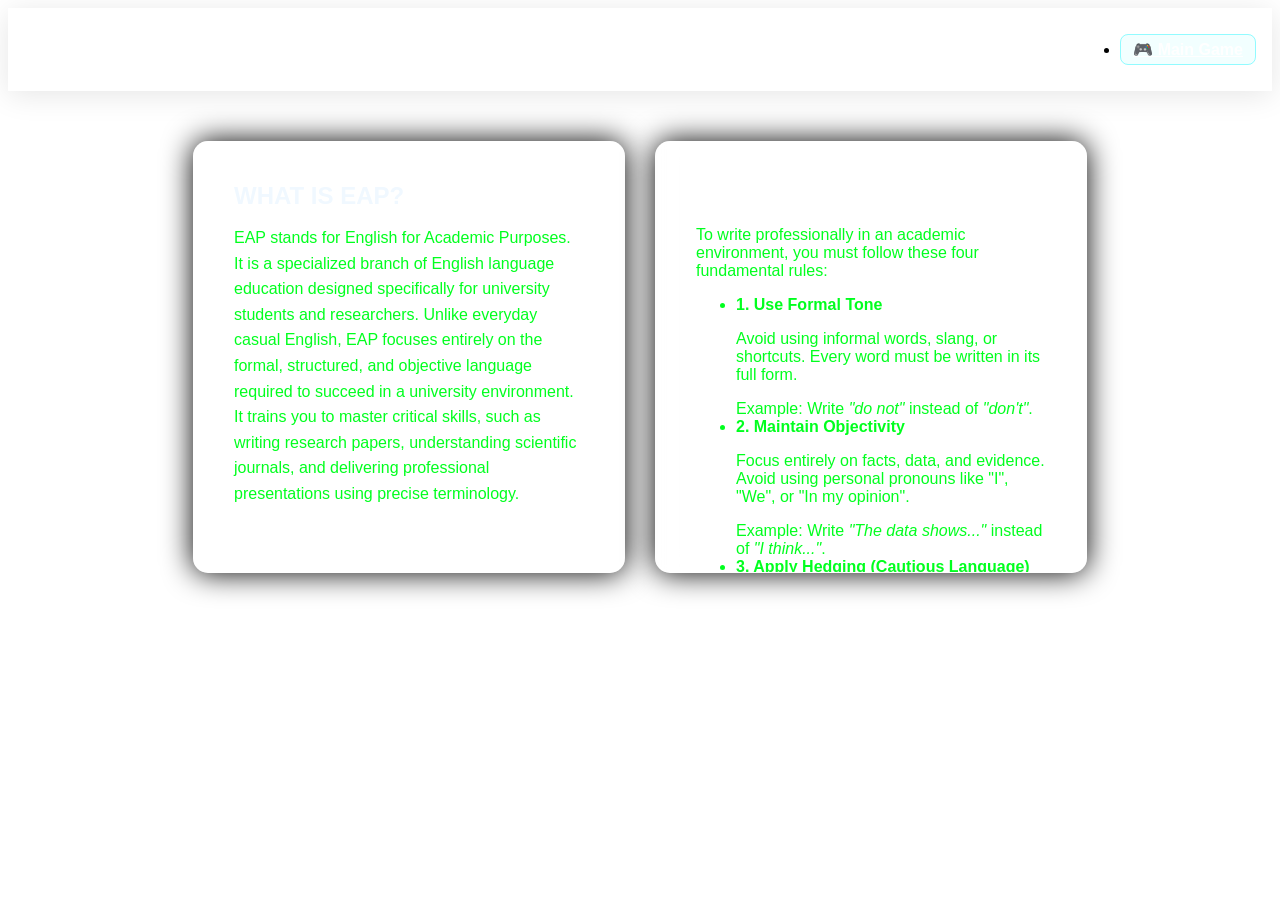
==== EAP.html @ 1e183e44 "Add files via upload" ====
<!DOCTYPE html>
<html lang="en">
<head>
    <meta charset="UTF-8">
    <meta name="viewport" content="width=device-width, initial-scale=1.0">
    <title>Document</title>
</head>
<style>
.video-bg {
    position: fixed; 
    top: 0;
    left: 0;
    width: 100vw;    
    height: 100vh;   
    object-fit: cover; 
    z-index: -1;     
}

.navbar {
    background-color: #A855F7;
    padding: 15px;
    display: flex;
    justify-content: space-between;
    font-style: normal;
    font-weight: bold;
    background-color: rgba(255, 255, 255, 0.15); 
    backdrop-filter: blur(12px); 
    -webkit-backdrop-filter: blur(12px); 
    border: 1px solid rgba(255, 255, 255, 0.2);
    box-shadow: 0 4px 30px rgba(0, 0, 0, 0.1);
    font-family: Arial, Helvetica, sans-serif;
}

/* --- KUNCI UTAMA DI SINI --- */
/* Kita ubah .wrapper menjadi area Flexbox untuk memeluk container 1 dan 2 */
.wrapper-content {
    display: flex;
    justify-content: center; /* Membuat kedua kotak berada di tengah halaman */
    align-items: flex-start; /* Mengunci bagian atas kedua kotak agar setara/sejajar lurus */
    gap: 30px;               /* Memberikan jarak renggang di antara kedua kotak */
    margin-top: 50px;        /* Jarak antara navbar dengan kotak materi */
}

.container {
    padding: 40px; /* Sedikit dikecilkan agar teks panjangmu tidak terlalu sesak */
    box-shadow: 0 0 30px #010101;
    border-radius: 15px;
    width: 350px;  /* Sedikit diperlebar menjadi 350px supaya teks EAP terbaca rapi */
    height: 350px; /* Disesuaikan tingginya agar muat penjelasannya */
    backdrop-filter: blur(12px);
    background-color: rgba(255, 255, 255, 0.15);
    border: 1px solid rgba(255, 255, 255, 0.2);
    overflow-y: auto;
    font-family: Arial, Helvetica, sans-serif;
    transition: transform 0.3s ease, box-shadow 0.3s ease; /* Transisi efek membesar */
}

/* Efek interaktif hover & active untuk kedua container */
.container:hover {
    transform: scale(1.03);
    box-shadow: 0 0 40px rgba(255, 255, 255, 0.4);
}

.container:active {
    transform: scale(1.05);
}

/* Reset margin bawaan tag judul di dalam container agar merapat ke atas */
.container h2, .container2 h2 {
    margin-top: 0;
    margin-bottom: 15px;
}
.container h4, .container2 h4 {
    margin-top: 0;
    font-weight: normal;
    line-height: 1.6; /* Membuat jarak antar baris teks lebih nyaman dibaca */
}
.menu-game {
    border: 1px solid rgba(0, 245, 255, 0.4); /* Garis kotak tipis warna cyan */
    padding: 6px 12px;                        /* Jarak teks ke garis (atas-bawah, kiri-kanan) */
    border-radius: 8px;                       /* Membuat sudut kotak agak bulat */
    background: rgba(0, 245, 255, 0.05);      /* Warna latar tipis di dalam kotak */
    transition: 0.3s;
}

/* Efek saat kursor menyentuh kotak */
.menu-game:hover {
    background: rgba(0, 245, 255, 0.2);
    border-color: #00f5ff;
    box-shadow: 0 0 10px rgba(0, 245, 255, 0.3);
}
</style>
<body>
    
    <div>
        <nav class="navbar">
            <div><h1 style="color: white; margin: 0;">English for Academic Purposes</h1></div>
            <ul class="game">
                <li>
                    <a href="game.html" class="menu-game" style="color: white;">🎮 Main Game</a>
                </li>
            </ul>
        </nav>
    </div>
    <!-- KEDUA CONTAINER DIBUNGKUS DI SINI AGAR BISA SEJAJAR KE SAMPING -->
    <div class="wrapper-content">
        
        <!-- CONTAINER 1: PENGERTIAN -->
        <div class="container">
            <h2 style="color: aliceblue;">WHAT IS EAP?</h2>
            <h4 style="color: rgb(0, 255, 30);">
                EAP stands for English for Academic Purposes. It is a specialized branch of English language 
                education designed specifically for university students and researchers. Unlike 
                everyday casual English, EAP focuses entirely on the formal, structured, and objective language required
                to succeed in a university environment. It trains you to master critical skills, such as writing research papers,
                understanding scientific journals, and delivering professional presentations using precise terminology.
            </h4>
        </div>
        <!-- CONTAINER 2: ATURAN KUNCI -->
<div class="container">
    <div class="wrapper">
        <h2 style="color: white;">Core Rules of EAP</h2>
        <p class="intro-text" style="color: rgb(0, 255, 30)">To write professionally in an academic environment, you must follow these four fundamental rules:</p>
        
        <ul class="rules-list" style="color: rgb(0, 255, 30);">
            <li>
                <strong>1. Use Formal Tone</strong>
                <p>Avoid using informal words, slang, or shortcuts. Every word must be written in its full form.</p>
                <span class="example-tag">Example: Write <em>"do not"</em> instead of <em>"don't"</em>.</span>
            </li>
            <li>
                <strong>2. Maintain Objectivity</strong>
                <p>Focus entirely on facts, data, and evidence. Avoid using personal pronouns like "I", "We", or "In my opinion".</p>
                <span class="example-tag">Example: Write <em>"The data shows..."</em> instead of <em>"I think..."</em>.</span>
            </li>
            <li>
                <strong>3. Apply Hedging (Cautious Language)</strong>
                <p>Do not make absolute claims unless they are 100% proven. Use cautious language to show academic humility.</p>
                <span class="example-tag">Example: Use words like <em>"suggests"</em>, <em>"could"</em>, or <em>"may"</em>.</span>
            </li>
            <li>
                <strong>4. Use Passive Voice</strong>
                <p>Shift the focus from the person doing the action to the action itself to make the writing sound more scientific.</p>
                <span class="example-tag">Example: Write <em>"The experiment was conducted"</em>.</span>
            </li>
        </ul>
    </div>
</div>
    <!-- VIDEO BACKGROUND -->
    <video autoplay muted loop class="video-bg">
        <source src="WhatsApp Video 2026-05-24 at 13.43.46.mp4">
    </video>

</body>
</html>
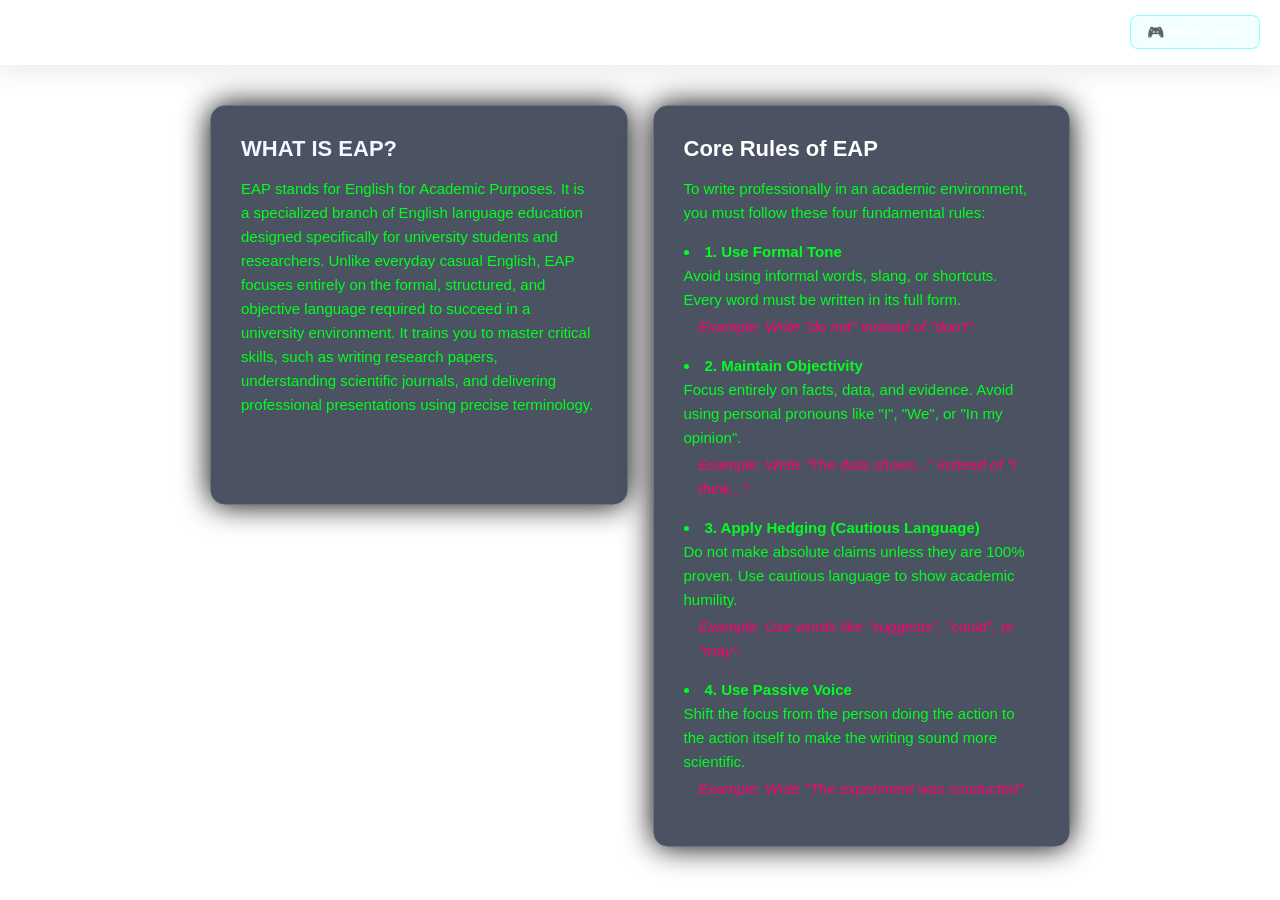
==== commit 4f94bd91: "Add files via upload" ====
--- a/EAP.html
+++ b/EAP.html
@@ -3,109 +3,172 @@
 <head>
     <meta charset="UTF-8">
     <meta name="viewport" content="width=device-width, initial-scale=1.0">
-    <title>Document</title>
+    <title>English for Academic Purposes</title>
+    <style>
+        * {
+            box-sizing: border-box;
+            margin: 0;
+            padding: 0;
+        }
+
+        body {
+            font-family: Arial, Helvetica, sans-serif;
+            color: white;
+            min-height: 100vh;
+        }
+
+        .video-bg {
+            position: fixed; 
+            top: 0;
+            left: 0;
+            width: 100vw;    
+            height: 100vh;   
+            object-fit: cover; 
+            z-index: -1;     
+        }
+
+        .navbar {
+            background-color: rgba(255, 255, 255, 0.15); 
+            padding: 15px 20px;
+            display: flex;
+            justify-content: space-between;
+            align-items: center;
+            font-weight: bold;
+            backdrop-filter: blur(12px); 
+            -webkit-backdrop-filter: blur(12px); 
+            border-bottom: 1px solid rgba(255, 255, 255, 0.2);
+            box-shadow: 0 4px 30px rgba(0, 0, 0, 0.1);
+            position: relative;
+            z-index: 10;
+        }
+
+        .navbar h1 {
+            font-size: 20px;
+            font-family: 'Poppins', sans-serif;
+            font-weight: 700; 
+            color: rgb(255, 255, 255);
+        }
+
+        .game {
+            list-style: none;
+        }
+
+        .menu-game {
+            display: inline-block;
+            border: 1px solid rgba(0, 245, 255, 0.4); 
+            padding: 8px 16px;                        
+            border-radius: 8px;                       
+            background: rgba(0, 245, 255, 0.05);      
+            transition: 0.3s;
+            color: white;
+            text-decoration: none;
+            font-size: 14px;
+        }
+
+        .menu-game:hover {
+            background: rgba(0, 245, 255, 0.2);
+            border-color: #00f5ff;
+            box-shadow: 0 0 10px rgba(0, 245, 255, 0.3);
+        }
+
+        .wrapper-content {
+            display: flex;
+            justify-content: center; 
+            align-items: flex-start; 
+            gap: 25px;               
+            margin: 40px auto;        
+            padding: 0 20px;
+            width: 100%;
+            max-width: 900px; 
+            position: relative;
+            z-index: 5;
+        }
+
+        .container {
+            padding: 30px; 
+            box-shadow: 0 0 30px #010101;
+            border-radius: 15px;
+            width: 50%; 
+            min-height: 400px; 
+            backdrop-filter: blur(12px);
+            background-color: rgba(30, 41, 59, 0.8); 
+            border: 1px solid rgba(255, 255, 255, 0.2);
+            transition: transform 0.3s ease, box-shadow 0.3s ease; 
+        }
+
+        .container:hover {
+            transform: scale(1.02);
+            box-shadow: 0 0 40px rgba(255, 255, 255, 0.3);
+        }
+
+        .container h2 {
+            margin-top: 0;
+            margin-bottom: 15px;
+            font-size: 22px;
+        }
+
+        .container h4, .container p, .container ul {
+            font-weight: normal;
+            line-height: 1.6; 
+            font-size: 15px;
+        }
+
+        .rules-list {
+            list-style-position: inside;
+            margin-top: 15px;
+        }
+
+        .rules-list li {
+            margin-bottom: 15px;
+        }
+
+        .example-tag {
+            display: block;
+            margin-top: 3px;
+            padding-left: 15px;
+            font-style: italic;
+            color: #ff006e; 
+        }
+
+        @media (max-width: 768px) {
+            .navbar {
+                flex-direction: column; 
+                text-align: center;
+                gap: 12px;
+            }
+
+            .navbar h1 {
+                font-size: 18px;
+            }
+
+            .wrapper-content {
+                flex-direction: column; 
+                align-items: center;
+                margin: 20px auto;
+            }
+
+            .container {
+                width: 100%; 
+                min-height: auto; 
+                padding: 20px;
+            }
+        }
+    </style>
 </head>
-<style>
-.video-bg {
-    position: fixed; 
-    top: 0;
-    left: 0;
-    width: 100vw;    
-    height: 100vh;   
-    object-fit: cover; 
-    z-index: -1;     
-}
-
-.navbar {
-    background-color: #A855F7;
-    padding: 15px;
-    display: flex;
-    justify-content: space-between;
-    font-style: normal;
-    font-weight: bold;
-    background-color: rgba(255, 255, 255, 0.15); 
-    backdrop-filter: blur(12px); 
-    -webkit-backdrop-filter: blur(12px); 
-    border: 1px solid rgba(255, 255, 255, 0.2);
-    box-shadow: 0 4px 30px rgba(0, 0, 0, 0.1);
-    font-family: Arial, Helvetica, sans-serif;
-}
-
-/* --- KUNCI UTAMA DI SINI --- */
-/* Kita ubah .wrapper menjadi area Flexbox untuk memeluk container 1 dan 2 */
-.wrapper-content {
-    display: flex;
-    justify-content: center; /* Membuat kedua kotak berada di tengah halaman */
-    align-items: flex-start; /* Mengunci bagian atas kedua kotak agar setara/sejajar lurus */
-    gap: 30px;               /* Memberikan jarak renggang di antara kedua kotak */
-    margin-top: 50px;        /* Jarak antara navbar dengan kotak materi */
-}
-
-.container {
-    padding: 40px; /* Sedikit dikecilkan agar teks panjangmu tidak terlalu sesak */
-    box-shadow: 0 0 30px #010101;
-    border-radius: 15px;
-    width: 350px;  /* Sedikit diperlebar menjadi 350px supaya teks EAP terbaca rapi */
-    height: 350px; /* Disesuaikan tingginya agar muat penjelasannya */
-    backdrop-filter: blur(12px);
-    background-color: rgba(255, 255, 255, 0.15);
-    border: 1px solid rgba(255, 255, 255, 0.2);
-    overflow-y: auto;
-    font-family: Arial, Helvetica, sans-serif;
-    transition: transform 0.3s ease, box-shadow 0.3s ease; /* Transisi efek membesar */
-}
-
-/* Efek interaktif hover & active untuk kedua container */
-.container:hover {
-    transform: scale(1.03);
-    box-shadow: 0 0 40px rgba(255, 255, 255, 0.4);
-}
-
-.container:active {
-    transform: scale(1.05);
-}
-
-/* Reset margin bawaan tag judul di dalam container agar merapat ke atas */
-.container h2, .container2 h2 {
-    margin-top: 0;
-    margin-bottom: 15px;
-}
-.container h4, .container2 h4 {
-    margin-top: 0;
-    font-weight: normal;
-    line-height: 1.6; /* Membuat jarak antar baris teks lebih nyaman dibaca */
-}
-.menu-game {
-    border: 1px solid rgba(0, 245, 255, 0.4); /* Garis kotak tipis warna cyan */
-    padding: 6px 12px;                        /* Jarak teks ke garis (atas-bawah, kiri-kanan) */
-    border-radius: 8px;                       /* Membuat sudut kotak agak bulat */
-    background: rgba(0, 245, 255, 0.05);      /* Warna latar tipis di dalam kotak */
-    transition: 0.3s;
-}
-
-/* Efek saat kursor menyentuh kotak */
-.menu-game:hover {
-    background: rgba(0, 245, 255, 0.2);
-    border-color: #00f5ff;
-    box-shadow: 0 0 10px rgba(0, 245, 255, 0.3);
-}
-</style>
 <body>
-    
-    <div>
-        <nav class="navbar">
-            <div><h1 style="color: white; margin: 0;">English for Academic Purposes</h1></div>
-            <ul class="game">
-                <li>
-                    <a href="game.html" class="menu-game" style="color: white;">🎮 Main Game</a>
-                </li>
-            </ul>
-        </nav>
-    </div>
-    <!-- KEDUA CONTAINER DIBUNGKUS DI SINI AGAR BISA SEJAJAR KE SAMPING -->
+
+    <nav class="navbar">
+        <div>
+            <h1>English for Academic Purposes</h1>
+        </div>
+        <ul class="game">
+            <li>
+                <a href="game.html" class="menu-game">🎮 Main Game</a>
+            </li>
+        </ul>
+    </nav>
+
     <div class="wrapper-content">
-        
-        <!-- CONTAINER 1: PENGERTIAN -->
         <div class="container">
             <h2 style="color: aliceblue;">WHAT IS EAP?</h2>
             <h4 style="color: rgb(0, 255, 30);">
@@ -116,37 +179,36 @@
                 understanding scientific journals, and delivering professional presentations using precise terminology.
             </h4>
         </div>
-        <!-- CONTAINER 2: ATURAN KUNCI -->
-<div class="container">
-    <div class="wrapper">
-        <h2 style="color: white;">Core Rules of EAP</h2>
-        <p class="intro-text" style="color: rgb(0, 255, 30)">To write professionally in an academic environment, you must follow these four fundamental rules:</p>
-        
-        <ul class="rules-list" style="color: rgb(0, 255, 30);">
-            <li>
-                <strong>1. Use Formal Tone</strong>
-                <p>Avoid using informal words, slang, or shortcuts. Every word must be written in its full form.</p>
-                <span class="example-tag">Example: Write <em>"do not"</em> instead of <em>"don't"</em>.</span>
-            </li>
-            <li>
-                <strong>2. Maintain Objectivity</strong>
-                <p>Focus entirely on facts, data, and evidence. Avoid using personal pronouns like "I", "We", or "In my opinion".</p>
-                <span class="example-tag">Example: Write <em>"The data shows..."</em> instead of <em>"I think..."</em>.</span>
-            </li>
-            <li>
-                <strong>3. Apply Hedging (Cautious Language)</strong>
-                <p>Do not make absolute claims unless they are 100% proven. Use cautious language to show academic humility.</p>
-                <span class="example-tag">Example: Use words like <em>"suggests"</em>, <em>"could"</em>, or <em>"may"</em>.</span>
-            </li>
-            <li>
-                <strong>4. Use Passive Voice</strong>
-                <p>Shift the focus from the person doing the action to the action itself to make the writing sound more scientific.</p>
-                <span class="example-tag">Example: Write <em>"The experiment was conducted"</em>.</span>
-            </li>
-        </ul>
+
+        <div class="container">
+            <h2 style="color: white;">Core Rules of EAP</h2>
+            <p class="intro-text" style="color: rgb(0, 255, 30)">To write professionally in an academic environment, you must follow these four fundamental rules:</p>
+            
+            <ul class="rules-list" style="color: rgb(0, 255, 30);">
+                <li>
+                    <strong>1. Use Formal Tone</strong>
+                    <p>Avoid using informal words, slang, or shortcuts. Every word must be written in its full form.</p>
+                    <span class="example-tag">Example: Write "do not" instead of "don't".</span>
+                </li>
+                <li>
+                    <strong>2. Maintain Objectivity</strong>
+                    <p>Focus entirely on facts, data, and evidence. Avoid using personal pronouns like "I", "We", or "In my opinion".</p>
+                    <span class="example-tag">Example: Write "The data shows..." instead of "I think...".</span>
+                </li>
+                <li>
+                    <strong>3. Apply Hedging (Cautious Language)</strong>
+                    <p>Do not make absolute claims unless they are 100% proven. Use cautious language to show academic humility.</p>
+                    <span class="example-tag">Example: Use words like "suggests", "could", or "may".</span>
+                </li>
+                <li>
+                    <strong>4. Use Passive Voice</strong>
+                    <p>Shift the focus from the person doing the action to the action itself to make the writing sound more scientific.</p>
+                    <span class="example-tag">Example: Write "The experiment was conducted".</span>
+                </li>
+            </ul>
+        </div>
     </div>
-</div>
-    <!-- VIDEO BACKGROUND -->
+
     <video autoplay muted loop class="video-bg">
         <source src="WhatsApp Video 2026-05-24 at 13.43.46.mp4">
     </video>
